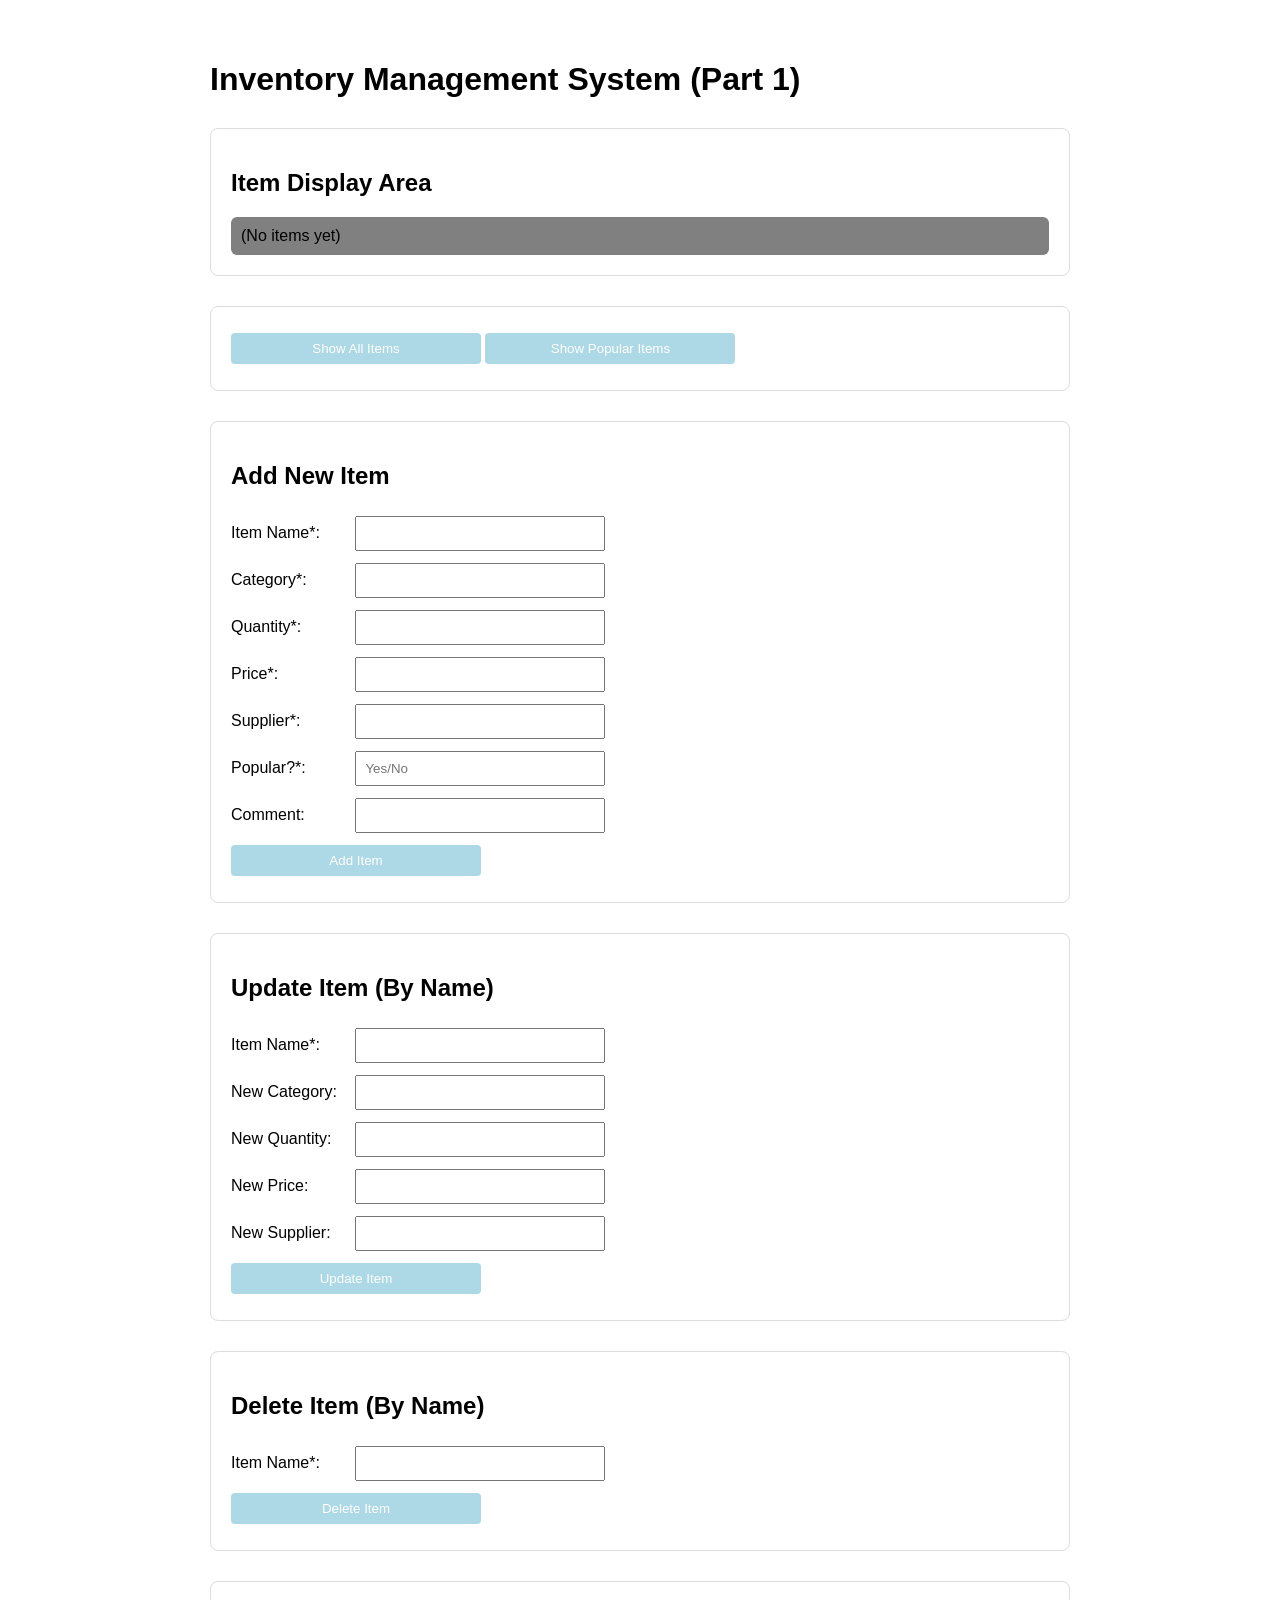
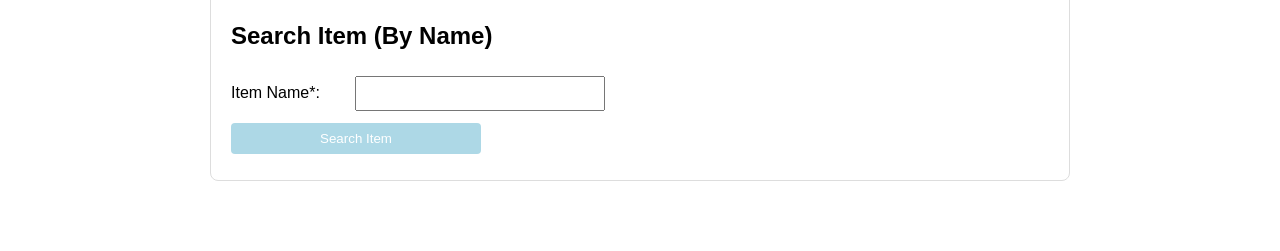
==== index.html @ 3f18aa58 "Add files via upload This is the published HTML file (user page outline) in Part 1." ====
<!DOCTYPE html>
<html lang="en">
<head>
    <meta charset="UTF-8">
    <meta name="viewport" content="width=device-width, initial-scale=1.0">
    <title>Inventory Management System - Part 1</title>
    <style>
        * {
            box-sizing: border-box;
            font-family: Arial, sans-serif;
        }

        body {
            max-width: 900px;
            margin: 20px auto;
            padding: 20px;
        }

        .container {
            margin: 30px 0;
            padding: 20px;
            border: 1px solid #ddd;
            border-radius: 8px;
        }

        input, button {
            margin: 6px 0;
            padding: 8px;
            width: 250px;
        }

        button {
            background: lightblue;
            color: white;
            border: none;
            border-radius: 4px;
            cursor: pointer;
        }

            button:hover {
                background: blue;
            }

        #itemDisplayArea {
            margin-top: 15px;
            padding: 10px;
            background: gray;
            border-radius: 6px;
            white-space: pre-line;
        }

        label {
            display: inline-block;
            width: 120px;
        }
    </style>
    <script src="index.js"></script>
</head>
<body>
    <h1>Inventory Management System (Part 1)</h1>

    <!-- Display area -->
    <div class="container">
        <h2>Item Display Area</h2>
        <div id="itemDisplayArea">(No items yet)</div>
    </div>

    <!-- Show all products -->
    <div class="container">
        <button onclick="">Show All Items</button>
        <button onclick="">Show Popular Items</button>
    </div>

    <!-- Add product -->
    <div class="container">
        <h2>Add New Item</h2>
        <label>Item Name*:</label> <input type="text" id="addName"><br>
        <label>Category*:</label> <input type="text" id="addCategory"><br>
        <label>Quantity*:</label> <input type="number" id="addQuantity"><br>
        <label>Price*:</label> <input type="number" id="addPrice"><br>
        <label>Supplier*:</label> <input type="text" id="addSupplier"><br>
        <label>Popular?*:</label> <input type="text" id="addPopular" placeholder="Yes/No"><br>
        <label>Comment:</label> <input type="text" id="addComment"><br>
        <button onclick="">Add Item</button>
    </div>

    <!-- Update the product -->
    <div class="container">
        <h2>Update Item (By Name)</h2>
        <label>Item Name*:</label> <input type="text" id="updateName"><br>
        <label>New Category:</label> <input type="text" id="updateCategory"><br>
        <label>New Quantity:</label> <input type="number" id="updateQuantity"><br>
        <label>New Price:</label> <input type="number" id="updatePrice"><br>
        <label>New Supplier:</label> <input type="text" id="updateSupplier"><br>
        <button onclick="">Update Item</button>
    </div>

    <!-- Delete the product -->
    <div class="container">
        <h2>Delete Item (By Name)</h2>
        <label>Item Name*:</label> <input type="text" id="deleteName"><br>
        <button onclick="">Delete Item</button>
    </div>

    <!-- Search for products -->
    <div class="container">
        <h2>Search Item (By Name)</h2>
        <label>Item Name*:</label> <input type="text" id="searchName"><br>
        <button onclick="">Search Item</button>
    </div>
</body>
</html>
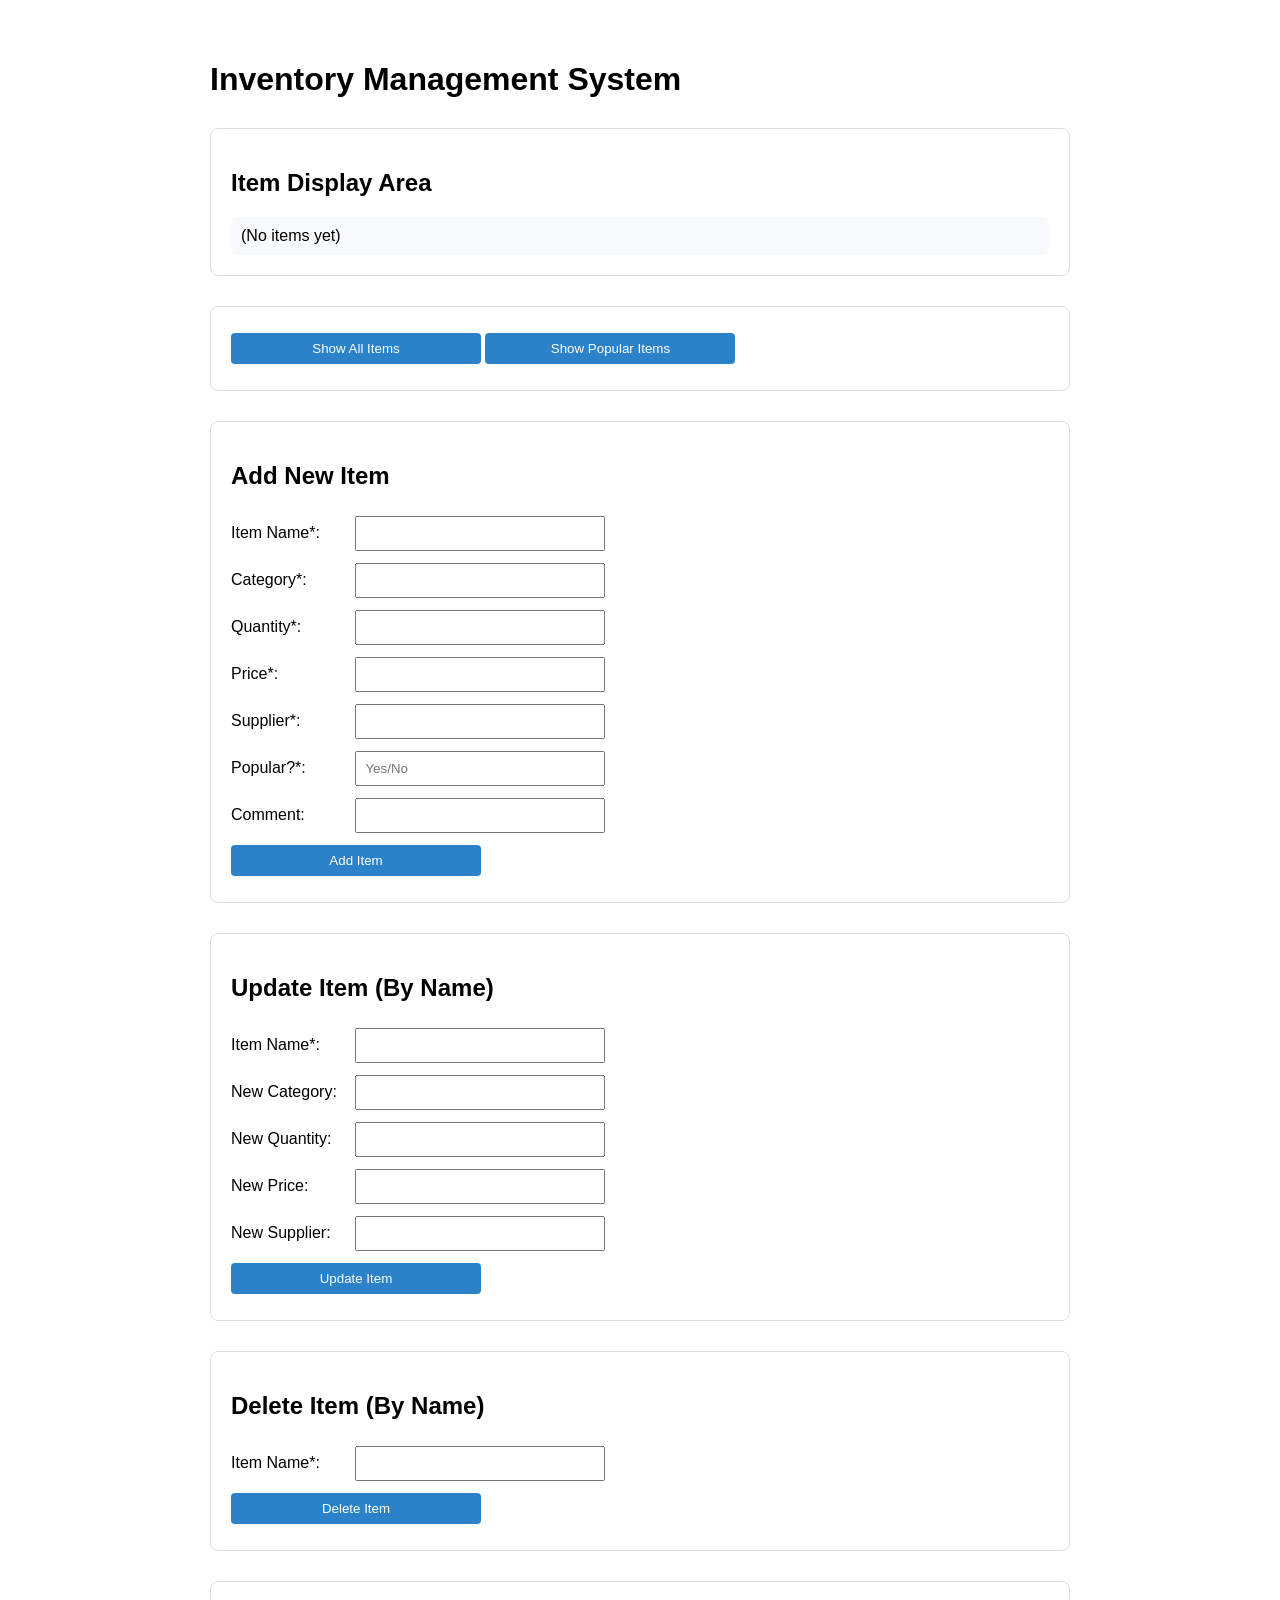
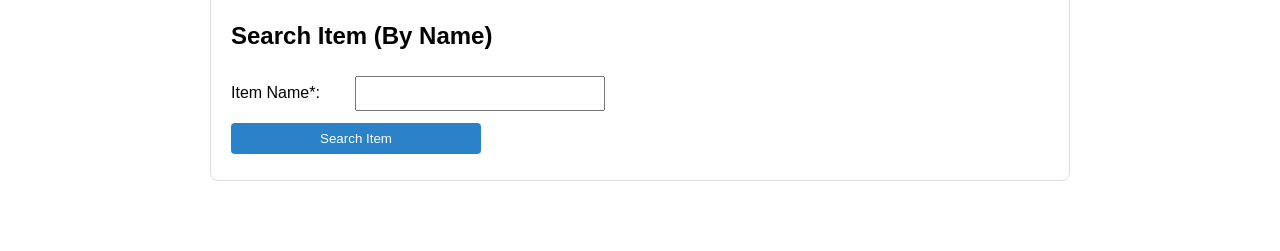
==== commit 514b7ec1: "Add files via upload This is the file for Assignment 2 Part 1, which includes HTML and TypeScript fi" ====
--- a/index.html
+++ b/index.html
@@ -30,7 +30,7 @@
         }
 
         button {
-            background: lightblue;
+            background: #2c82c9;
             color: white;
             border: none;
             border-radius: 4px;
@@ -38,13 +38,13 @@
         }
 
             button:hover {
-                background: blue;
+                background: #1f639b;
             }
 
         #itemDisplayArea {
             margin-top: 15px;
             padding: 10px;
-            background: gray;
+            background: #f8f9fa;
             border-radius: 6px;
             white-space: pre-line;
         }
@@ -57,7 +57,7 @@
     <script src="index.js"></script>
 </head>
 <body>
-    <h1>Inventory Management System (Part 1)</h1>
+    <h1>Inventory Management System</h1>
 
     <!-- Display area -->
     <div class="container">
@@ -67,8 +67,8 @@
 
     <!-- Show all products -->
     <div class="container">
-        <button onclick="">Show All Items</button>
-        <button onclick="">Show Popular Items</button>
+        <button onclick="showAllItems()">Show All Items</button>
+        <button onclick="showPopularItems()">Show Popular Items</button>
     </div>
 
     <!-- Add product -->
@@ -81,7 +81,7 @@
         <label>Supplier*:</label> <input type="text" id="addSupplier"><br>
         <label>Popular?*:</label> <input type="text" id="addPopular" placeholder="Yes/No"><br>
         <label>Comment:</label> <input type="text" id="addComment"><br>
-        <button onclick="">Add Item</button>
+        <button onclick="addNewItem()">Add Item</button>
     </div>
 
     <!-- Update the product -->
@@ -92,21 +92,21 @@
         <label>New Quantity:</label> <input type="number" id="updateQuantity"><br>
         <label>New Price:</label> <input type="number" id="updatePrice"><br>
         <label>New Supplier:</label> <input type="text" id="updateSupplier"><br>
-        <button onclick="">Update Item</button>
+        <button onclick="updateItem()">Update Item</button>
     </div>
 
     <!-- Delete the product -->
     <div class="container">
         <h2>Delete Item (By Name)</h2>
         <label>Item Name*:</label> <input type="text" id="deleteName"><br>
-        <button onclick="">Delete Item</button>
+        <button onclick="deleteItem()">Delete Item</button>
     </div>
 
     <!-- Search for products -->
     <div class="container">
         <h2>Search Item (By Name)</h2>
         <label>Item Name*:</label> <input type="text" id="searchName"><br>
-        <button onclick="">Search Item</button>
+        <button onclick="searchItem()">Search Item</button>
     </div>
 </body>
 </html>
